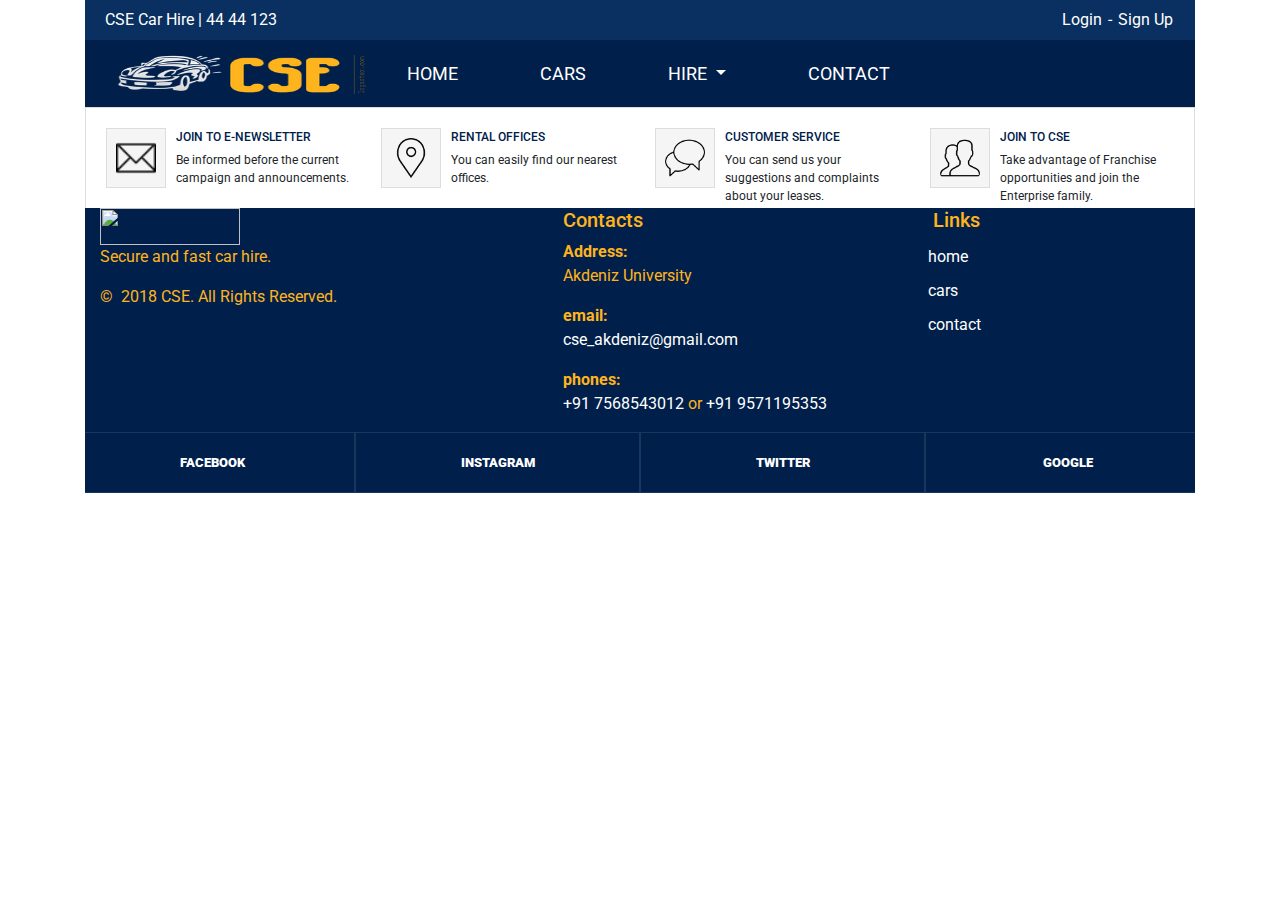
==== additional-services.html @ 0153045d "first commit front-end" ====
<!DOCTYPE html>
<html>
  <head>
    <title>Additional-services.::CSE</title>
    <meta charset="utf-8">
    <meta name="viewport" content="width=device-width, initial-scale=1, shrink-to-fit=no">
	<link rel="stylesheet" href="css/bootstrap.min.css">
	<link rel="stylesheet" href="css/main.css">
    
	<script src="js/jquery-3.3.1.slim.min.js"></script>
    <script src="js/popper.min.js"></script>
    <script src="js/bootstrap.min.js"></script>
	<script language="javascript" src="http://ic.sitekodlari.com/yukaricik1.js"></script>
   </head>
   <body>
   
   <!-NAVBAR ÜST->
    <div class="container">
	<header>
	
   <div class="header-top">
    <div class="slogan hidden-xs"><font style="vertical-align: inherit;"><font style="vertical-align: inherit;">CSE Car Hire  | </font><font style="vertical-align: inherit;">44 44 123</font></font></div>
    
		
	    <div class="uye-islemleri">
<a style="font-size: 16px;" href="login.html"><font style="vertical-align: inherit;"><font style="vertical-align: inherit;">Login</font></font></a><font style="vertical-align: inherit;"><font style="vertical-align: inherit;"> - </font></font>
<a style="font-size: 16px;" href="signup.html"><font style="vertical-align: inherit;"><font style="vertical-align: inherit;">Sign Up</font></font></a><font style="vertical-align: inherit;"><font style="vertical-align: inherit;"> </font></font>

		    </div>
			
</div>
   <!-NAVBAR ALT->
  
   
   <nav class="navbar navbar-expand-lg navbar-light bg-light">
   <div class="container">
   <div class="logo"><a href="index.html"> <img src="image/logo.png" width="250" height="40" alt="Enterprise Rent A Car"></a></div>
  
  <button class="navbar-toggler" type="button" style ="background:white; " data-toggle="collapse" data-target="#navbarNavDropdown" aria-controls="navbarNavDropdown" aria-expanded="false" aria-label="Toggle navigation">
    <span class="navbar-toggler-icon"></span>
  </button>
   
  <div class="collapse navbar-collapse" id="navbarNavDropdown">
    <ul class="navbar-nav">
      <li class="nav-item active">
        <a class="nav-link" href="index.html">HOME <span class="sr-only">(current)</span></a>
      </li>
      <li class="nav-item">
        <a class="nav-link" href="cars.html">CARS</a>
      </li>
	  <li class="nav-item dropdown">
        <a class="nav-link dropdown-toggle" href="#" id="navbarDropdown" role="button" data-toggle="dropdown" aria-haspopup="true" aria-expanded="false">
          HIRE
        </a>
        <div class="dropdown-menu" aria-labelledby="navbarDropdown">
          <a class="dropdown-item" href="rental-agreement.html">Rental agreement</a>
          <a class="dropdown-item" href="additional-services.html">Additional services</a>
          
          <a class="dropdown-item" href="rental-abroud.html">Rental abroud</a>
        </div>
		  <li class="nav-item">
        <a class="nav-link" href="contact.html">CONTACT</a>
      </li>
       
		</div>
    </ul>
  </div>
</nav>
</header>
 <!FOOTER TOP>
		  <div class="footer-top">
	<div class="row">
    	<div class="col-md-3 p-right-0">
        	<div class="item">
            	
                    <div class="icon"><img src="image/footer1.png" class="img-fluid"/></div>
                    <div class="icerik">
                        <div class="baslik">JOIN TO E-NEWSLETTER</div>
                        <div class="aciklama">Be informed before the current campaign and announcements.</div>
                    </div>
                    <div class="clear"></div>
                </a>
            </div>
        </div>
        <div class="col-md-3 p-right-0">
        	<div class="item">
            	
                    <div class="icon"><img src="image/footer2.png" class="img-fluid"/></div>
                    <div class="icerik">
                        <div class="baslik">RENTAL OFFICES</div>
                        <div class="aciklama">You can easily find our nearest offices.</div>
                    </div>
                    <div class="clear"></div>
                </a>
            </div>
        </div>
        <div class="col-md-3 p-right-0">
        	<div class="item">
            	
                    <div class="icon"><img src="image/footer3.png" class="img-fluid"/></div>
                    <div class="icerik">
                        <div class="baslik">CUSTOMER SERVICE</div>
                        <div class="aciklama">You can send us your suggestions and complaints about your leases.</div>
                    </div>
                    <div class="clear"></div>
                </a>
            </div>
        </div>
        <div class="col-md-3 p-right-0">
        	<div class="item">
            	
                    <div class="icon"><img src="image/footer4.png" class="img-fluid"/></div>
                    <div class="icerik">
                        <div class="baslik">JOIN TO CSE</div>
                        <div class="aciklama">Take advantage of Franchise opportunities and join the Enterprise family.</div>
                    </div>
                    <div class="clear"></div>
                </a>
            </div>
        </div>
    </div>
</div>



<footer class="section footer-classic context-dark bg-image" style="background: #00204B;">
        <div class="container">
          <div class="row row-30">
            <div class="col-md-4 col-xl-5">
              <div class="pr-xl-4"><a class="brand" href="index.html"><img class="brand-logo-light" src="images/agency/logo-inverse-140x37.png" alt="" width="140" height="37" srcset="images/agency/logo-retina-inverse-280x74.png 2x"></a>
                <p>Secure and fast car hire.</p>
                <!-- Rights-->
                <p class="rights"><span>©  </span><span class="copyright-year">2018</span><span> </span><span>CSE</span><span>. </span><span>All Rights Reserved.</span></p>
              </div>
            </div>
            <div class="col-md-4">
              <h5>Contacts</h5>
              <dl class="contact-list">
                <dt>Address:</dt>
                <dd>Akdeniz University</dd>
              </dl>
              <dl class="contact-list">
                <dt>email:</dt>
                <dd><a href="mailto:#">cse_akdeniz@gmail.com</a></dd>
              </dl>
              <dl class="contact-list">
                <dt>phones:</dt>
                <dd><a href="tel:#">+91 7568543012</a> <span>or</span> <a href="tel:#">+91 9571195353</a>
                </dd>
              </dl>
            </div>
            <div class="col-md-4 col-xl-3">
              <h5>Links</h5>
              <ul class="nav-list">
                <li><a href="index.html">home</a></li>
                <li><a href="cars.html">cars</a></li>
               
                <li><a href="contact.html">contact</a></li>
                
              </ul>
            </div>
          </div>
        </div>
        <div class="row no-gutters social-container">
          <div class="col"><a class="social-inner" href="https://www.facebook.com" target="_blank"><span class="icon mdi mdi-facebook"></span><span>Facebook</span></a></div>
          <div class="col"><a class="social-inner" href="https://www.instagram.com"target="_blank"><span class="icon mdi mdi-instagram"></span><span>instagram</span></a></div>
          <div class="col"><a class="social-inner" href="https://www.twitter.com"target="_blank"><span class="icon mdi mdi-twitter"></span><span>twitter</span></a></div>
          <div class="col"><a class="social-inner" href="https://www.google.com"target="_blank"><span class="icon mdi mdi-youtube-play"></span><span>google</span></a></div>
        </div>
      </footer>
 </div>
 
 
 
  </body>
</html>
---- css/main.css ----
@import url('https://fonts.googleapis.com/css?family=Roboto+Condensed');
@import url('https://fonts.googleapis.com/css?family=Roboto:700');

a {
  text-decoration: none;
  transition: all 0.2s ease-in-out;
  color: #666;
}
a:hover {
  color: #01a765;
  text-decoration: none;
}
.header-top {
  background:#0A3061;
  height: 40px;
  padding-left: 20px;
  
  color: #FFF;
}

.header-top a {
  color: #FFF;
}
.header-top a:hover{
  color:#00204B;
}
.header-top .slogan {
  float: left;
  line-height: 40px;
  font-size: 16px;
}
.header-top .slogan h1 {
  font-size: 16px;
  display: inline;
}

.header-top .uye-islemleri {
  float: right;
  line-height: 40px;
  margin-right: 20px;
  color: #FFF;
}
.header-top .uye-islemleri a {
  padding: 0 2px;
  display: inline-block;
  color: #FFF;
}
.header-top .uye-islemleri a:hover {
  color: #01a765;
}




.navbar {
background:#00204B!important;
	
}


.navbar .navbar-brand {
	font-family: 'Roboto Condensed', sans-serif;
	color:#FFB41D;
	font-size:25px;    
}
.navbar .navbar-brand:hover {
	 color:#bb8b29;
	 
}

.navbar ul.navbar-nav li.nav-item .nav-link {

font-family: 'Roboto', sans-serif;
font-size:18px;
color:#fff;
padding:12px 41px;
}
.navbar ul.navbar-nav li.nav-item .nav-link:hover {
background:#FFB41D;
color:#fff;
}
.navbar-toggler-icon{
	background:#fff;
}

.dropdown-item{
font-family: 'Roboto', sans-serif;
font-size:15px;
color:#fff;
padding-bottom:10px;
padding-top:10px;

}
.dropdown-item:hover{
background:#FFB41D;

}
.dropdown-menu{
	background-color:#00204B;
}

.carousel-caption{
	top:15%!important;
	
}
.carousel-caption h5{
	font-family: 'Roboto', sans-serif;
	font-size:70px;
	color:#fff;
    text-shadow:1px 1px 15px #000;
     letter-spacing:5px;
}
.carousel-caption p{
	font-family: 'Roboto Condensed', sans-serif;
	font-size:25px;
	color:#fff;
	font-weight:300!important;
	max-width:788px;
	margin:0 auto;
	
	text-shadow:1px 1px 15px #000;
}

section#content2 .colon2{

min-height:170px;
margin-top:25px;

}


section#content2 .colon2 img{
margin:0 auto;
padding:27px 0;
max-width:300px;
display:block;
}
section#content1{
margin-top:25px;


}
section#content1 .colon1{
background:#e8e8e8;
min-height:259px;
margin-top:25px;

}
section#content1 .colon1 img{
margin:0 auto;
padding:27px 0;
max-width:100px;
display:block;
}

section#content1 .colon1 h2{
font-family: 'Roboto Condensed', sans-serif;
font-size:20px;
font-weight:350;
text-align:center;
}
section#content1 .colon1 p{
font-family: 'Roboto Condensed', sans-serif;
font-size:15px;
font-weight:300;
text-align:center;
}




.jumbotron {
background-color:#444C50;
text-align:center;
max-height:230px;



}
.jumbotron p {
	font-size:20px;
	letter-spacing:2px;
	color:#fff;
	
	
	}
	
.jumbotron h1 {
	font-size:50px;
	color:#fff;
	font-family: 'Roboto', sans-serif;
	
	}
.jumbotron img{
	margin:-15px auto;
padding:1px 0;
max-width:100px;
display:block;
	
	
}
	
	
.context-dark, .bg-gray-dark, .bg-primary {
    color:#FFB41D;
}

.footer-classic a, .footer-classic a:focus, .footer-classic a:active {
    color: #ffffff;
}
.nav-list li {
    padding-top: 5px;
    padding-bottom: 5px;
}

.nav-list li a:hover:before {
    margin-left: 0;
    opacity: 1;
    visibility: visible;
}

ul, ol {
    list-style: none;
    padding: 0;
    margin: 0;
}

.social-inner {
    display: flex;
    flex-direction: column;
    align-items: center;
    width: 100%;
    padding: 23px;
    font: 900 13px/1 "Lato", -apple-system, BlinkMacSystemFont, "Segoe UI", Roboto, "Helvetica Neue", Arial, sans-serif;
    text-transform: uppercase;
    color: rgba(255, 255, 255, 0.5);
}
.social-container .col {
    border: 1px solid rgba(255, 255, 255, 0.1);
}
.nav-list li a:before {
    content: "\f14f";
    font: 400 21px/1 "Material Design Icons";
    color: #4d6de6;
    display: inline-block;
    vertical-align: baseline;
    margin-left: -28px;
    margin-right: 7px;
    opacity: 0;
    visibility: hidden;
    transition: .22s ease;
}

.footer-top {
    border: 1px solid #DDD;
    border-bottom: none;
    padding: 20px;
}
.row {
    margin-left: -15px;
    margin-right: -15px;
}
.footer-top .item {
    height: 60px;
}
.footer-top .item .icon {
    float: left;
    width: 60px;
    height: 60px;
    padding: 9px;
    background: #f5f5f5;
    border: 1px solid #DDD;
}
.footer-top .item .icon img {
    width: 40px;
    height: 40px;
    line-height: 40px;
    text-align: center;
   
    color: #FFF;
    border-radius: 5px;
    -webkit-border-radius: 5px;
    font-size: 18px;
}
.footer-top .item .icerik {
    margin-left: 70px;
}
.footer-top .item .baslik {
    margin-bottom: 5px;
    color: #00204B;
    font-size: 12px;
    font-weight: 500;
}
.footer-top .item .aciklama {
    font-size: 12px;
}
.clear {
    clear: both;
}
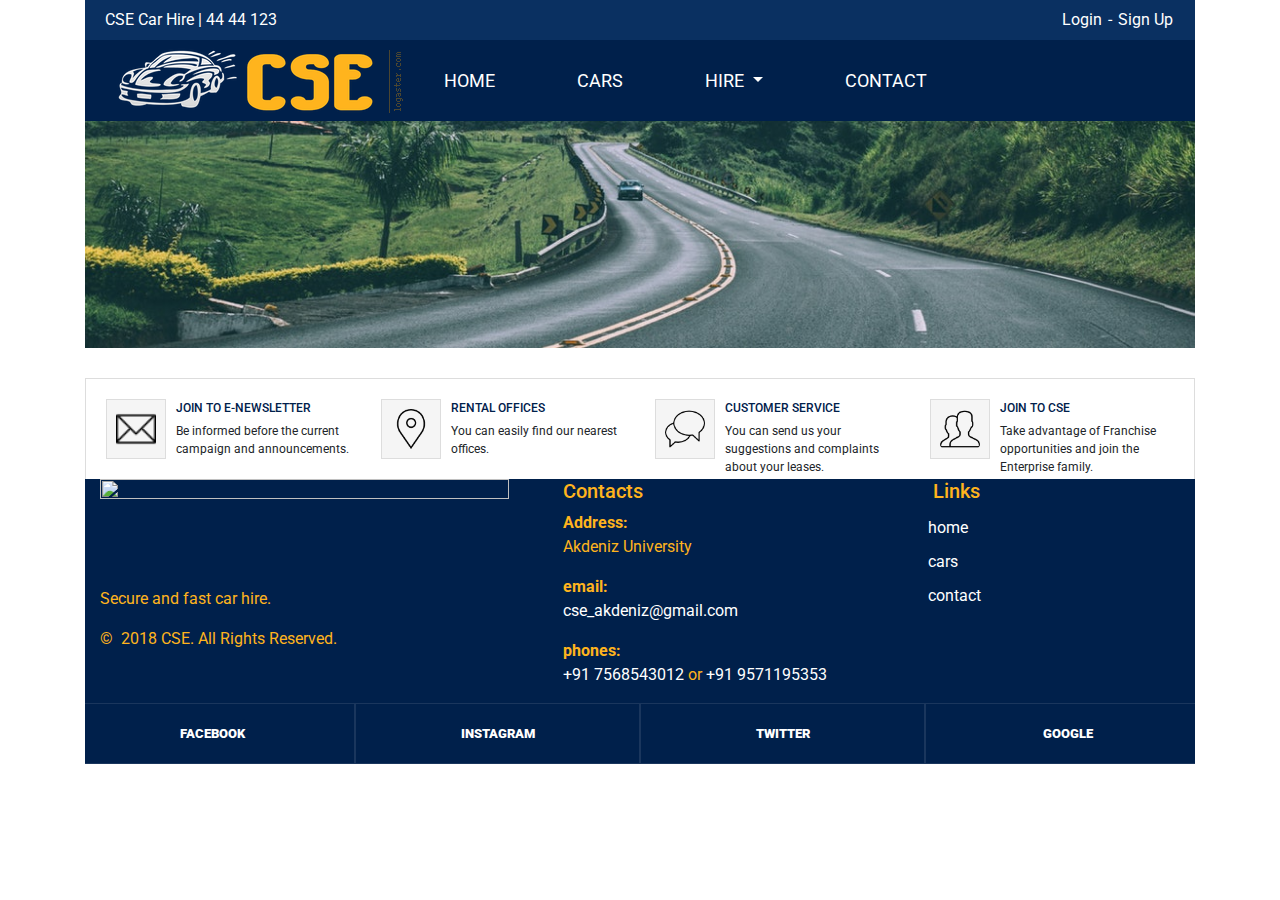
==== commit ab64fca4: "include all update(logib)" ====
--- a/additional-services.html
+++ b/additional-services.html
@@ -23,7 +23,7 @@
     
 		
 	    <div class="uye-islemleri">
-<a style="font-size: 16px;" href="login.html"><font style="vertical-align: inherit;"><font style="vertical-align: inherit;">Login</font></font></a><font style="vertical-align: inherit;"><font style="vertical-align: inherit;"> - </font></font>
+<a style="font-size: 16px;" href="signup.html"><font style="vertical-align: inherit;"><font style="vertical-align: inherit;">Login</font></font></a><font style="vertical-align: inherit;"><font style="vertical-align: inherit;"> - </font></font>
 <a style="font-size: 16px;" href="signup.html"><font style="vertical-align: inherit;"><font style="vertical-align: inherit;">Sign Up</font></font></a><font style="vertical-align: inherit;"><font style="vertical-align: inherit;"> </font></font>
 
 		    </div>
@@ -67,6 +67,11 @@
   </div>
 </nav>
 </header>
+
+<div class="sub-images">
+<img src="image/top-image.jpeg" width="1140" height="233" alt="Kurumsal">
+</div>
+
  <!FOOTER TOP>
 		  <div class="footer-top">
 	<div class="row">
--- a/css/main.css
+++ b/css/main.css
@@ -195,11 +195,19 @@
 	margin:-15px auto;
 padding:1px 0;
 max-width:100px;
-display:block;
-	
-	
-}
-	
+display:block;	
+}
+/* top-image (üste resimler)*/
+
+.sub-images {
+    margin-bottom: 30px;
+}
+
+img {
+    display: block;
+    width: 100%;
+    height:auto;
+}	
 	
 .context-dark, .bg-gray-dark, .bg-primary {
     color:#FFB41D;
@@ -296,4 +304,7 @@
 }
 .clear {
     clear: both;
-}+}
+
+/*rental agreement*/
+
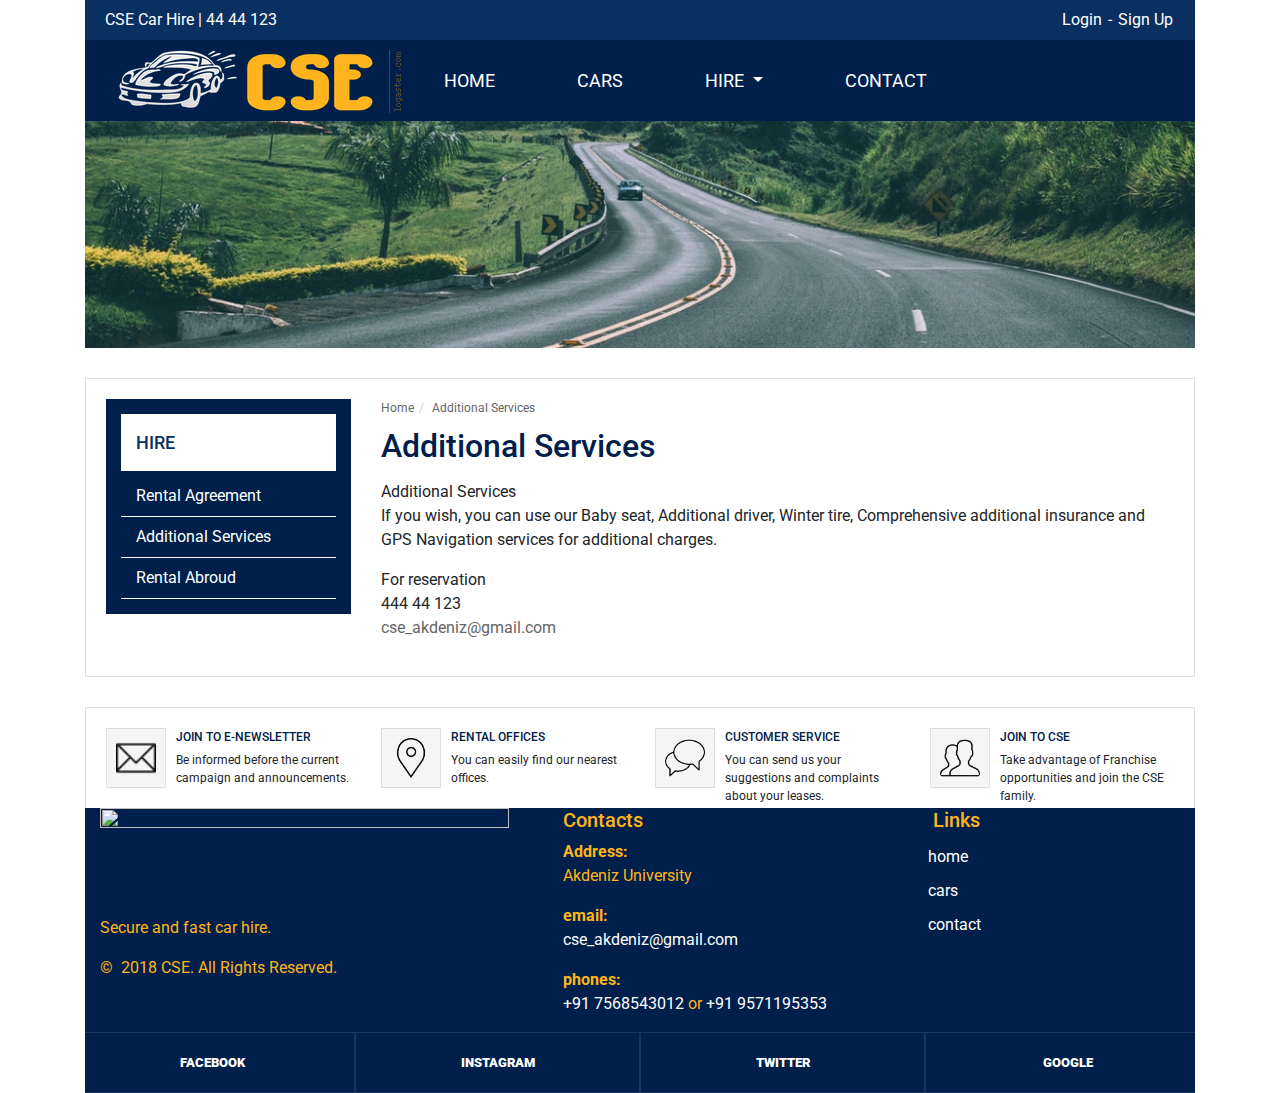
==== commit cd8e9310: "added cars,hire,contact menu" ====
--- a/additional-services.html
+++ b/additional-services.html
@@ -1,181 +1,213 @@
 <!DOCTYPE html>
 <html>
-  <head>
+<head>
     <title>Additional-services.::CSE</title>
     <meta charset="utf-8">
     <meta name="viewport" content="width=device-width, initial-scale=1, shrink-to-fit=no">
-	<link rel="stylesheet" href="css/bootstrap.min.css">
-	<link rel="stylesheet" href="css/main.css">
-    
-	<script src="js/jquery-3.3.1.slim.min.js"></script>
+    <link rel="stylesheet" href="css/bootstrap.min.css">
+    <link rel="stylesheet" href="css/main.css">
+
+    <script src="js/jquery-3.3.1.slim.min.js"></script>
     <script src="js/popper.min.js"></script>
     <script src="js/bootstrap.min.js"></script>
-	<script language="javascript" src="http://ic.sitekodlari.com/yukaricik1.js"></script>
-   </head>
-   <body>
-   
-   <!-NAVBAR ÜST->
-    <div class="container">
-	<header>
-	
-   <div class="header-top">
-    <div class="slogan hidden-xs"><font style="vertical-align: inherit;"><font style="vertical-align: inherit;">CSE Car Hire  | </font><font style="vertical-align: inherit;">44 44 123</font></font></div>
-    
-		
-	    <div class="uye-islemleri">
-<a style="font-size: 16px;" href="signup.html"><font style="vertical-align: inherit;"><font style="vertical-align: inherit;">Login</font></font></a><font style="vertical-align: inherit;"><font style="vertical-align: inherit;"> - </font></font>
-<a style="font-size: 16px;" href="signup.html"><font style="vertical-align: inherit;"><font style="vertical-align: inherit;">Sign Up</font></font></a><font style="vertical-align: inherit;"><font style="vertical-align: inherit;"> </font></font>
-
-		    </div>
-			
-</div>
-   <!-NAVBAR ALT->
-  
-   
-   <nav class="navbar navbar-expand-lg navbar-light bg-light">
-   <div class="container">
-   <div class="logo"><a href="index.html"> <img src="image/logo.png" width="250" height="40" alt="Enterprise Rent A Car"></a></div>
-  
-  <button class="navbar-toggler" type="button" style ="background:white; " data-toggle="collapse" data-target="#navbarNavDropdown" aria-controls="navbarNavDropdown" aria-expanded="false" aria-label="Toggle navigation">
-    <span class="navbar-toggler-icon"></span>
-  </button>
-   
-  <div class="collapse navbar-collapse" id="navbarNavDropdown">
-    <ul class="navbar-nav">
-      <li class="nav-item active">
-        <a class="nav-link" href="index.html">HOME <span class="sr-only">(current)</span></a>
-      </li>
-      <li class="nav-item">
-        <a class="nav-link" href="cars.html">CARS</a>
-      </li>
-	  <li class="nav-item dropdown">
-        <a class="nav-link dropdown-toggle" href="#" id="navbarDropdown" role="button" data-toggle="dropdown" aria-haspopup="true" aria-expanded="false">
-          HIRE
-        </a>
-        <div class="dropdown-menu" aria-labelledby="navbarDropdown">
-          <a class="dropdown-item" href="rental-agreement.html">Rental agreement</a>
-          <a class="dropdown-item" href="additional-services.html">Additional services</a>
-          
-          <a class="dropdown-item" href="rental-abroud.html">Rental abroud</a>
-        </div>
-		  <li class="nav-item">
-        <a class="nav-link" href="contact.html">CONTACT</a>
-      </li>
-       
-		</div>
-    </ul>
-  </div>
-</nav>
-</header>
-
-<div class="sub-images">
-<img src="image/top-image.jpeg" width="1140" height="233" alt="Kurumsal">
-</div>
-
- <!FOOTER TOP>
-		  <div class="footer-top">
-	<div class="row">
-    	<div class="col-md-3 p-right-0">
-        	<div class="item">
-            	
+    <script language="javascript" src="http://ic.sitekodlari.com/yukaricik1.js"></script>
+</head>
+<body>
+
+<!-NAVBAR ÜST->
+<div class="container">
+    <header>
+
+        <div class="header-top">
+            <div class="slogan hidden-xs"><font style="vertical-align: inherit;"><font style="vertical-align: inherit;">CSE Car Hire  | </font><font style="vertical-align: inherit;">44 44 123</font></font></div>
+
+
+            <div class="uye-islemleri">
+                <a style="font-size: 16px;" href="signup.html"><font style="vertical-align: inherit;"><font style="vertical-align: inherit;">Login</font></font></a><font style="vertical-align: inherit;"><font style="vertical-align: inherit;"> - </font></font>
+                <a style="font-size: 16px;" href="signup.html"><font style="vertical-align: inherit;"><font style="vertical-align: inherit;">Sign Up</font></font></a><font style="vertical-align: inherit;"><font style="vertical-align: inherit;"> </font></font>
+
+            </div>
+
+        </div>
+        <!-NAVBAR ALT->
+
+
+        <nav class="navbar navbar-expand-lg navbar-light bg-light">
+            <div class="container">
+                <div class="logo"><a href="index.html"> <img src="image/logo.png" width="250" height="40" alt="Enterprise Rent A Car"></a></div>
+
+                <button class="navbar-toggler" type="button" style ="background:white; " data-toggle="collapse" data-target="#navbarNavDropdown" aria-controls="navbarNavDropdown" aria-expanded="false" aria-label="Toggle navigation">
+                    <span class="navbar-toggler-icon"></span>
+                </button>
+
+                <div class="collapse navbar-collapse" id="navbarNavDropdown">
+                    <ul class="navbar-nav">
+                        <li class="nav-item active">
+                            <a class="nav-link" href="index.html">HOME <span class="sr-only">(current)</span></a>
+                        </li>
+                        <li class="nav-item">
+                            <a class="nav-link" href="cars.html">CARS</a>
+                        </li>
+                        <li class="nav-item dropdown">
+                            <a class="nav-link dropdown-toggle" href="#" id="navbarDropdown" role="button" data-toggle="dropdown" aria-haspopup="true" aria-expanded="false">
+                                HIRE
+                            </a>
+                            <div class="dropdown-menu" aria-labelledby="navbarDropdown">
+                                <a class="dropdown-item" href="rental-agreement.html">Rental agreement</a>
+                                <a class="dropdown-item" href="additional-services.html">Additional services</a>
+
+                                <a class="dropdown-item" href="rental-abroud.html">Rental abroud</a>
+                            </div>
+                        <li class="nav-item">
+                            <a class="nav-link" href="contact.html">CONTACT</a>
+                        </li>
+
+
+                    </ul>
+                </div></div>
+        </nav>
+    </header>
+
+    <div class="sub-images">
+        <img src="image/top-image.jpeg" width="1140" height="233" alt="Kurumsal">
+    </div>
+    <div class="content">
+        <div class="row">
+            <div class="col-md-3">
+                <div class="left-menu">
+                    <div class="menu-baslik">HIRE</div>
+                    <ul>
+                        <li><a href="rental-agreement.html">Rental Agreement</a></li>
+                        <li><a href="additional-services.html">Additional Services</a></li>
+                        <li><a href="rental-abroud.html">Rental Abroud</a></li>
+                    </ul>
+                </div>
+            </div>        <div class="col-md-9">
+            <div class="page-content">
+                <ul class="breadcrumb">
+                    <li><a href="/">Home</a></li>
+                    <li><a href="/">Additional Services</a></li>
+                </ul>
+                <h1>Additional Services</h1>
+                <div>Additional Services</div>
+                <p>
+
+                    If you wish, you can use our Baby seat, Additional driver, Winter tire, Comprehensive additional insurance and GPS Navigation services for additional charges.
+
+                </p>
+                <p>For reservation <br>
+                    444 44 123<br>
+                    <a href="mailto:cse_akdeniz@gmail.com?subject=Additionalservices">cse_akdeniz@gmail.com</a></p>
+
+            </div>
+        </div>
+        </div>
+    </div>
+
+    <!FOOTER TOP>
+    <div class="footer-top">
+        <div class="row">
+            <div class="col-md-3 p-right-0">
+                <div class="item">
+
                     <div class="icon"><img src="image/footer1.png" class="img-fluid"/></div>
                     <div class="icerik">
                         <div class="baslik">JOIN TO E-NEWSLETTER</div>
                         <div class="aciklama">Be informed before the current campaign and announcements.</div>
                     </div>
                     <div class="clear"></div>
-                </a>
-            </div>
-        </div>
-        <div class="col-md-3 p-right-0">
-        	<div class="item">
-            	
+                    </a>
+                </div>
+            </div>
+            <div class="col-md-3 p-right-0">
+                <div class="item">
+
                     <div class="icon"><img src="image/footer2.png" class="img-fluid"/></div>
                     <div class="icerik">
                         <div class="baslik">RENTAL OFFICES</div>
                         <div class="aciklama">You can easily find our nearest offices.</div>
                     </div>
                     <div class="clear"></div>
-                </a>
-            </div>
-        </div>
-        <div class="col-md-3 p-right-0">
-        	<div class="item">
-            	
+                    </a>
+                </div>
+            </div>
+            <div class="col-md-3 p-right-0">
+                <div class="item">
+
                     <div class="icon"><img src="image/footer3.png" class="img-fluid"/></div>
                     <div class="icerik">
                         <div class="baslik">CUSTOMER SERVICE</div>
                         <div class="aciklama">You can send us your suggestions and complaints about your leases.</div>
                     </div>
                     <div class="clear"></div>
-                </a>
-            </div>
-        </div>
-        <div class="col-md-3 p-right-0">
-        	<div class="item">
-            	
+                    </a>
+                </div>
+            </div>
+            <div class="col-md-3 p-right-0">
+                <div class="item">
+
                     <div class="icon"><img src="image/footer4.png" class="img-fluid"/></div>
                     <div class="icerik">
                         <div class="baslik">JOIN TO CSE</div>
-                        <div class="aciklama">Take advantage of Franchise opportunities and join the Enterprise family.</div>
-                    </div>
-                    <div class="clear"></div>
-                </a>
+                        <div class="aciklama">Take advantage of Franchise opportunities and join the CSE family.</div>
+                    </div>
+                    <div class="clear"></div>
+                    </a>
+                </div>
             </div>
         </div>
     </div>
+
+
+
+    <footer class="section footer-classic context-dark bg-image" style="background: #00204B;">
+        <div class="container">
+            <div class="row row-30">
+                <div class="col-md-4 col-xl-5">
+                    <div class="pr-xl-4"><a class="brand" href="index.html"><img class="brand-logo-light" src="images/agency/logo-inverse-140x37.png" alt="" width="140" height="37" srcset="images/agency/logo-retina-inverse-280x74.png 2x"></a>
+                        <p>Secure and fast car hire.</p>
+                        <!-- Rights-->
+                        <p class="rights"><span>©  </span><span class="copyright-year">2018</span><span> </span><span>CSE</span><span>. </span><span>All Rights Reserved.</span></p>
+                    </div>
+                </div>
+                <div class="col-md-4">
+                    <h5>Contacts</h5>
+                    <dl class="contact-list">
+                        <dt>Address:</dt>
+                        <dd>Akdeniz University</dd>
+                    </dl>
+                    <dl class="contact-list">
+                        <dt>email:</dt>
+                        <dd><a href="mailto:#">cse_akdeniz@gmail.com</a></dd>
+                    </dl>
+                    <dl class="contact-list">
+                        <dt>phones:</dt>
+                        <dd><a href="tel:#">+91 7568543012</a> <span>or</span> <a href="tel:#">+91 9571195353</a>
+                        </dd>
+                    </dl>
+                </div>
+                <div class="col-md-4 col-xl-3">
+                    <h5>Links</h5>
+                    <ul class="nav-list">
+                        <li><a href="index.html">home</a></li>
+                        <li><a href="cars.html">cars</a></li>
+
+                        <li><a href="contact.html">contact</a></li>
+
+                    </ul>
+                </div>
+            </div>
+        </div>
+        <div class="row no-gutters social-container">
+            <div class="col"><a class="social-inner" href="https://www.facebook.com" target="_blank"><span class="icon mdi mdi-facebook"></span><span>Facebook</span></a></div>
+            <div class="col"><a class="social-inner" href="https://www.instagram.com"target="_blank"><span class="icon mdi mdi-instagram"></span><span>instagram</span></a></div>
+            <div class="col"><a class="social-inner" href="https://www.twitter.com"target="_blank"><span class="icon mdi mdi-twitter"></span><span>twitter</span></a></div>
+            <div class="col"><a class="social-inner" href="https://www.google.com"target="_blank"><span class="icon mdi mdi-youtube-play"></span><span>google</span></a></div>
+        </div>
+    </footer>
 </div>
 
 
 
-<footer class="section footer-classic context-dark bg-image" style="background: #00204B;">
-        <div class="container">
-          <div class="row row-30">
-            <div class="col-md-4 col-xl-5">
-              <div class="pr-xl-4"><a class="brand" href="index.html"><img class="brand-logo-light" src="images/agency/logo-inverse-140x37.png" alt="" width="140" height="37" srcset="images/agency/logo-retina-inverse-280x74.png 2x"></a>
-                <p>Secure and fast car hire.</p>
-                <!-- Rights-->
-                <p class="rights"><span>©  </span><span class="copyright-year">2018</span><span> </span><span>CSE</span><span>. </span><span>All Rights Reserved.</span></p>
-              </div>
-            </div>
-            <div class="col-md-4">
-              <h5>Contacts</h5>
-              <dl class="contact-list">
-                <dt>Address:</dt>
-                <dd>Akdeniz University</dd>
-              </dl>
-              <dl class="contact-list">
-                <dt>email:</dt>
-                <dd><a href="mailto:#">cse_akdeniz@gmail.com</a></dd>
-              </dl>
-              <dl class="contact-list">
-                <dt>phones:</dt>
-                <dd><a href="tel:#">+91 7568543012</a> <span>or</span> <a href="tel:#">+91 9571195353</a>
-                </dd>
-              </dl>
-            </div>
-            <div class="col-md-4 col-xl-3">
-              <h5>Links</h5>
-              <ul class="nav-list">
-                <li><a href="index.html">home</a></li>
-                <li><a href="cars.html">cars</a></li>
-               
-                <li><a href="contact.html">contact</a></li>
-                
-              </ul>
-            </div>
-          </div>
-        </div>
-        <div class="row no-gutters social-container">
-          <div class="col"><a class="social-inner" href="https://www.facebook.com" target="_blank"><span class="icon mdi mdi-facebook"></span><span>Facebook</span></a></div>
-          <div class="col"><a class="social-inner" href="https://www.instagram.com"target="_blank"><span class="icon mdi mdi-instagram"></span><span>instagram</span></a></div>
-          <div class="col"><a class="social-inner" href="https://www.twitter.com"target="_blank"><span class="icon mdi mdi-twitter"></span><span>twitter</span></a></div>
-          <div class="col"><a class="social-inner" href="https://www.google.com"target="_blank"><span class="icon mdi mdi-youtube-play"></span><span>google</span></a></div>
-        </div>
-      </footer>
- </div>
- 
- 
- 
-  </body>
+</body>
 </html>
--- a/css/main.css
+++ b/css/main.css
@@ -2,200 +2,200 @@
 @import url('https://fonts.googleapis.com/css?family=Roboto:700');
 
 a {
-  text-decoration: none;
-  transition: all 0.2s ease-in-out;
-  color: #666;
+    text-decoration: none;
+    transition: all 0.2s ease-in-out;
+    color: #666;
 }
 a:hover {
-  color: #01a765;
-  text-decoration: none;
+    color: #01a765;
+    text-decoration: none;
 }
 .header-top {
-  background:#0A3061;
-  height: 40px;
-  padding-left: 20px;
-  
-  color: #FFF;
+    background:#0A3061;
+    height: 40px;
+    padding-left: 20px;
+
+    color: #FFF;
 }
 
 .header-top a {
-  color: #FFF;
+    color: #FFF;
 }
 .header-top a:hover{
-  color:#00204B;
+    color:#00204B;
 }
 .header-top .slogan {
-  float: left;
-  line-height: 40px;
-  font-size: 16px;
+    float: left;
+    line-height: 40px;
+    font-size: 16px;
 }
 .header-top .slogan h1 {
-  font-size: 16px;
-  display: inline;
+    font-size: 16px;
+    display: inline;
 }
 
 .header-top .uye-islemleri {
-  float: right;
-  line-height: 40px;
-  margin-right: 20px;
-  color: #FFF;
+    float: right;
+    line-height: 40px;
+    margin-right: 20px;
+    color: #FFF;
 }
 .header-top .uye-islemleri a {
-  padding: 0 2px;
-  display: inline-block;
-  color: #FFF;
+    padding: 0 2px;
+    display: inline-block;
+    color: #FFF;
 }
 .header-top .uye-islemleri a:hover {
-  color: #01a765;
+    color: #01a765;
 }
 
 
 
 
 .navbar {
-background:#00204B!important;
-	
+    background:#00204B!important;
+
 }
 
 
 .navbar .navbar-brand {
-	font-family: 'Roboto Condensed', sans-serif;
-	color:#FFB41D;
-	font-size:25px;    
+    font-family: 'Roboto Condensed', sans-serif;
+    color:#FFB41D;
+    font-size:25px;
 }
 .navbar .navbar-brand:hover {
-	 color:#bb8b29;
-	 
+    color:#bb8b29;
+
 }
 
 .navbar ul.navbar-nav li.nav-item .nav-link {
 
-font-family: 'Roboto', sans-serif;
-font-size:18px;
-color:#fff;
-padding:12px 41px;
+    font-family: 'Roboto', sans-serif;
+    font-size:18px;
+    color:#fff;
+    padding:12px 41px;
 }
 .navbar ul.navbar-nav li.nav-item .nav-link:hover {
-background:#FFB41D;
-color:#fff;
+    background:#FFB41D;
+    color:#fff;
 }
 .navbar-toggler-icon{
-	background:#fff;
+    background:#fff;
 }
 
 .dropdown-item{
-font-family: 'Roboto', sans-serif;
-font-size:15px;
-color:#fff;
-padding-bottom:10px;
-padding-top:10px;
+    font-family: 'Roboto', sans-serif;
+    font-size:15px;
+    color:#fff;
+    padding-bottom:10px;
+    padding-top:10px;
 
 }
 .dropdown-item:hover{
-background:#FFB41D;
+    background:#FFB41D;
 
 }
 .dropdown-menu{
-	background-color:#00204B;
+    background-color:#00204B;
 }
 
 .carousel-caption{
-	top:15%!important;
-	
+    top:15%!important;
+
 }
 .carousel-caption h5{
-	font-family: 'Roboto', sans-serif;
-	font-size:70px;
-	color:#fff;
+    font-family: 'Roboto', sans-serif;
+    font-size:70px;
+    color:#fff;
     text-shadow:1px 1px 15px #000;
-     letter-spacing:5px;
+    letter-spacing:5px;
 }
 .carousel-caption p{
-	font-family: 'Roboto Condensed', sans-serif;
-	font-size:25px;
-	color:#fff;
-	font-weight:300!important;
-	max-width:788px;
-	margin:0 auto;
-	
-	text-shadow:1px 1px 15px #000;
+    font-family: 'Roboto Condensed', sans-serif;
+    font-size:25px;
+    color:#fff;
+    font-weight:300!important;
+    max-width:788px;
+    margin:0 auto;
+
+    text-shadow:1px 1px 15px #000;
 }
 
 section#content2 .colon2{
 
-min-height:170px;
-margin-top:25px;
+    min-height:170px;
+    margin-top:25px;
 
 }
 
 
 section#content2 .colon2 img{
-margin:0 auto;
-padding:27px 0;
-max-width:300px;
-display:block;
+    margin:0 auto;
+    padding:27px 0;
+    max-width:300px;
+    display:block;
 }
 section#content1{
-margin-top:25px;
+    margin-top:25px;
 
 
 }
 section#content1 .colon1{
-background:#e8e8e8;
-min-height:259px;
-margin-top:25px;
+    background:#e8e8e8;
+    min-height:259px;
+    margin-top:25px;
 
 }
 section#content1 .colon1 img{
-margin:0 auto;
-padding:27px 0;
-max-width:100px;
-display:block;
+    margin:0 auto;
+    padding:27px 0;
+    max-width:100px;
+    display:block;
 }
 
 section#content1 .colon1 h2{
-font-family: 'Roboto Condensed', sans-serif;
-font-size:20px;
-font-weight:350;
-text-align:center;
+    font-family: 'Roboto Condensed', sans-serif;
+    font-size:20px;
+    font-weight:300;
+    text-align:center;
 }
 section#content1 .colon1 p{
-font-family: 'Roboto Condensed', sans-serif;
-font-size:15px;
-font-weight:300;
-text-align:center;
+    font-family: 'Roboto Condensed', sans-serif;
+    font-size:15px;
+    font-weight:300;
+    text-align:center;
 }
 
 
 
 
 .jumbotron {
-background-color:#444C50;
-text-align:center;
-max-height:230px;
+    background-color:#444C50;
+    text-align:center;
+    max-height:230px;
 
 
 
 }
 .jumbotron p {
-	font-size:20px;
-	letter-spacing:2px;
-	color:#fff;
-	
-	
-	}
-	
+    font-size:20px;
+    letter-spacing:2px;
+    color:#fff;
+
+
+}
+
 .jumbotron h1 {
-	font-size:50px;
-	color:#fff;
-	font-family: 'Roboto', sans-serif;
-	
-	}
+    font-size:50px;
+    color:#fff;
+    font-family: 'Roboto', sans-serif;
+
+}
 .jumbotron img{
-	margin:-15px auto;
-padding:1px 0;
-max-width:100px;
-display:block;	
+    margin:-15px auto;
+    padding:1px 0;
+    max-width:100px;
+    display:block;
 }
 /* top-image (üste resimler)*/
 
@@ -207,8 +207,8 @@
     display: block;
     width: 100%;
     height:auto;
-}	
-	
+}
+
 .context-dark, .bg-gray-dark, .bg-primary {
     color:#FFB41D;
 }
@@ -284,7 +284,7 @@
     height: 40px;
     line-height: 40px;
     text-align: center;
-   
+
     color: #FFF;
     border-radius: 5px;
     -webkit-border-radius: 5px;
@@ -306,5 +306,120 @@
     clear: both;
 }
 
-/*rental agreement*/
-
+/*HIRE*/
+.content {
+    border: 1px solid #DDD;
+    padding: 20px;
+    margin-bottom: 30px;
+}
+.content .left-menu {
+    background: #00204B;
+    padding: 15px;
+}
+.content .left-menu .menu-baslik {
+    font-size: 18px;
+    font-weight: 500;
+    color: #0A3061;
+    background: #FFF;
+    padding: 15px;
+    margin-bottom: 5px;
+}
+.content .left-menu ul li a {
+    color: #FFF;
+    padding: 8px 15px;
+    border-bottom: 1px solid #FFFFFF;
+    display: block;
+}
+.content .page-content .breadcrumb {
+    background: none;
+    padding: 0;
+    margin-bottom: 10px;
+    font-size: 12px;
+}
+.breadcrumb>li, .pagination {
+    display: inline-block;
+}
+a {
+    text-decoration: none;
+    transition: all 0.2s ease-in-out;
+    color: #666;
+}
+.breadcrumb>li+li:before {
+    content: "/\00a0";
+    padding: 0 5px;
+    color: #ccc;
+}
+.content .page-content h1 {
+    margin-bottom: 15px;
+    color: #00204B;
+    font-size: 32px;
+}
+element.style {
+    font-family: arial,sans-serif;
+}
+/* ARAÇ LİSTESİ*/
+.content .page-content .filo-list .item {
+    border-bottom: 1px dashed #CCC;
+    margin-bottom: 30px;
+    padding-bottom: 30px;
+}
+.content .page-content .filo-list .image {
+    float: left;
+    width: 220px;
+    border: 1px dashed #CCC;
+}
+.content .page-content .filo-list .icerik {
+    margin-left: 240px;
+}
+.content .page-content .filo-list .baslik {
+    font-size: 22px;
+    font-weight: 400;
+}
+.content .page-content .filo-list .aciklama {
+    font-size: 16px;
+    margin-bottom: 12px;
+}
+.content .page-content .filo-list .ozellik .item-ozellik {
+    width: 50%;
+    height: 35px;
+    margin-bottom: 5px;
+    float: left;
+}
+.clear {
+    clear: both;
+}
+img {
+    display: block;
+    width: 100%;
+    height: auto;
+}
+.button {
+    padding: 0 25px;
+    height: 40px;
+    line-height: 40px;
+    background: #00204B;
+    color: #FFF;
+    font-size: 16px;
+    border: none;
+    display: inline-block;
+    cursor: pointer;
+}
+.content .page-content .filo-list .ozellik .item-ozellik .icon {
+    float: left;
+    width: 40px;
+    height: 35px;
+    line-height: 35px;
+    text-align: center;
+    font-size: 16px;
+    background: #EFEFEF;
+    color: #00204B;
+}
+.content .page-content .filo-list .ozellik .item-ozellik .aciklama {
+    margin-left: 40px;
+    margin-right: 10px;
+    padding-left: 8px;
+    line-height: 35px;
+    background: #F8F8F8;
+    font-size: 12px;
+    color: #000;
+}
